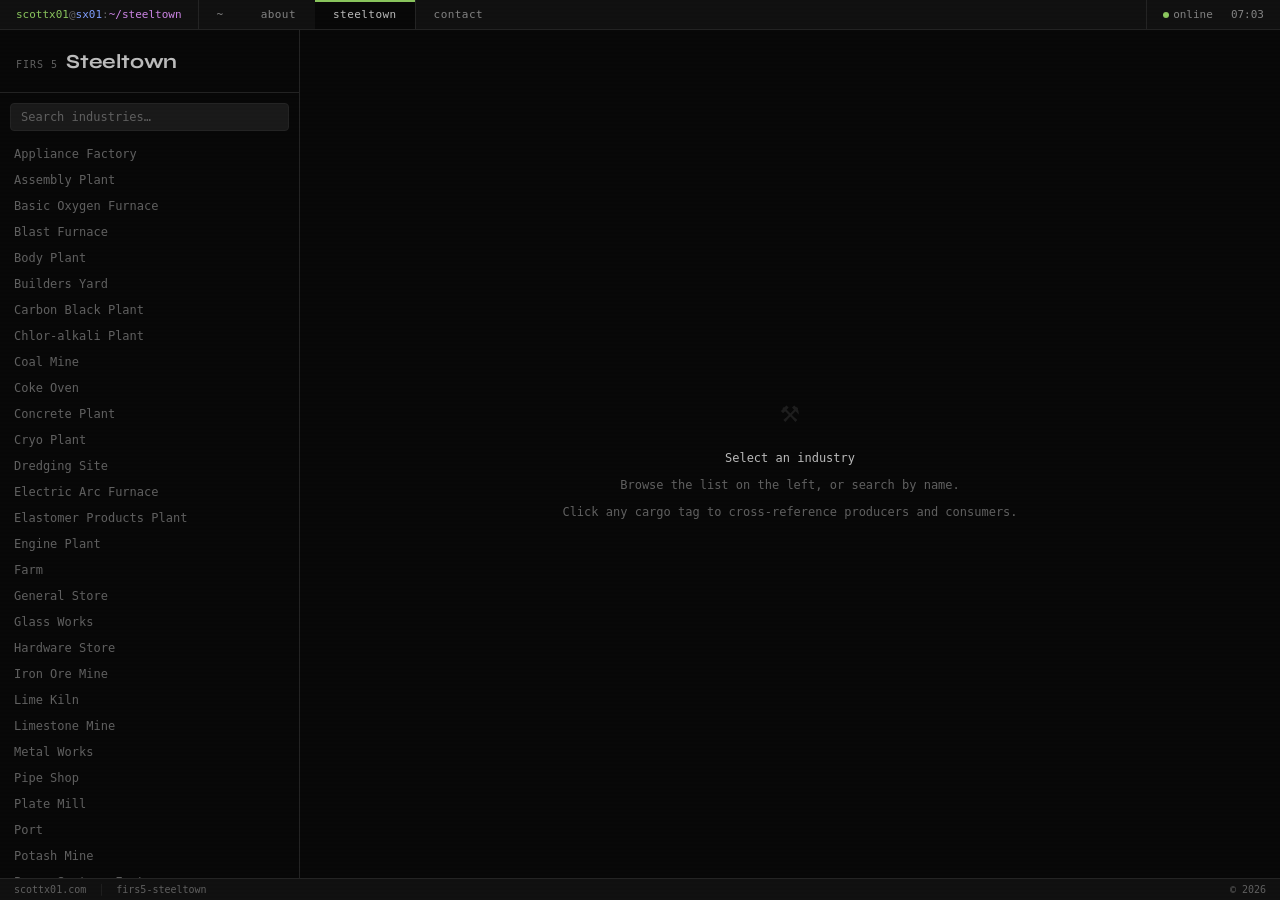
==== openttd/index.html @ ff559259 "added steeltown" ====
<!DOCTYPE html>
<html lang="en">
<head>
  <meta charset="UTF-8">
  <meta name="viewport" content="width=device-width, initial-scale=1.0">
  <title>FIRS 5 · Steeltown — scottx01</title>
  <link rel="icon" type="image/x-icon" href="/assets/favicon.ico">
  <link rel="icon" type="image/png" sizes="32x32" href="/assets/favicon-32x32.png">
  <link rel="apple-touch-icon" href="/assets/apple-touch-icon.png">
  <link rel="preconnect" href="https://fonts.googleapis.com">
  <link rel="preconnect" href="https://fonts.gstatic.com" crossorigin>
  <link rel="stylesheet" href="https://fonts.googleapis.com/css2?family=Syne:wght@400;600;700&display=swap">
  <link rel="stylesheet" href="../styles.css">
</head>
<body>

<div id="topbar">
  <div class="tb-session">
    <span class="tb-u">scottx01</span><span class="tb-s">@</span><span class="tb-h">sx01</span><span class="tb-s">:</span><span class="tb-p">~/steeltown</span>
  </div>
  <div class="tb-tabs">
    <a class="tb-tab" href="/">~</a>
    <a class="tb-tab" href="/?tab=about">about</a>
    <div class="tb-tab active">steeltown</div>
    <a class="tb-tab" href="/?tab=contact">contact</a>
  </div>
  <div class="tb-right">
    <span><span class="status-dot"></span>online</span>
    <span id="clock">00:00</span>
  </div>
</div>

<div id="openttd-app">

  <!-- ── Left panel ──────────────────────────────── -->
  <div id="ot-left">
    <div id="ot-header">
      <div class="ot-header-text">
        <span class="ot-label">FIRS 5</span>
        <span class="ot-title">Steeltown</span>
      </div>
      <button id="ot-mobile-toggle" aria-label="Toggle industry list">&#x25BE;</button>
    </div>

    <div id="ot-search-wrap">
      <input id="ot-search" type="search" placeholder="Search industries…" autocomplete="off" spellcheck="false">
    </div>

    <div id="ot-list" role="list">
      <!-- Populated by JS -->
    </div>
  </div>

  <!-- ── Right panel ─────────────────────────────── -->
  <div id="ot-right" aria-live="polite">

    <!-- Persistent back button (shown when history exists) -->
    <button id="ot-back-btn" hidden>&#x2190; Back</button>

    <!-- Default state -->
    <div id="ot-empty" class="ot-panel">
      <div class="ot-empty-icon">&#x2692;</div>
      <p><strong>Select an industry</strong></p>
      <p>Browse the list on the left, or search by name.</p>
      <p>Click any cargo tag to cross-reference producers and consumers.</p>
    </div>

    <!-- Industry detail view -->
    <div id="ot-industry-view" class="ot-panel" hidden>
      <div class="ot-ind-name" id="ot-iv-name"></div>
      <div class="ot-cargo-section">
        <div class="ot-section-label">Accepts</div>
        <div class="ot-tags" id="ot-iv-in-tags"></div>
      </div>
      <div class="ot-cargo-section">
        <div class="ot-section-label">Produces</div>
        <div class="ot-tags" id="ot-iv-out-tags"></div>
      </div>
    </div>

    <!-- Cargo cross-reference view -->
    <div id="ot-cargo-view" class="ot-panel" hidden>
      <div class="ot-cargo-heading" id="ot-cv-name"></div>
      <div class="ot-cargo-sub">Cargo cross-reference</div>
      <div class="ot-xref-section">
        <div class="ot-xref-label produced">Produced by</div>
        <div id="ot-cv-producers"></div>
      </div>
      <div class="ot-xref-section">
        <div class="ot-xref-label accepted">Accepted by</div>
        <div id="ot-cv-acceptors"></div>
      </div>
    </div>

  </div>
</div>

<div id="bottombar">
  <span>scottx01.com</span>
  <span class="bb-sep">│</span>
  <span>firs5-steeltown</span>
  <div class="bb-right">
    <span>&copy; 2026</span>
  </div>
</div>

<script>
// ─── Data ──────────────────────────────────────────────────────────────────
// Steeltown economy — FIRS 5
// cargoIn  = accepted inputs
// cargoOut = produced outputs

const INDUSTRIES = [
  {
    name: "Appliance Factory",
    cargoIn:  ["Electrical Parts", "Paints & Coatings", "Pumps & Valves", "Seals Hoses & Belts", "Steel Sheet & Strip"],
    cargoOut: ["Engineering Supplies", "Goods"]
  },
  {
    name: "Assembly Plant",
    cargoIn:  ["Engines & Driveline", "Glass", "Tyres", "Vehicle Bodies", "Vehicle Parts"],
    cargoOut: ["Engineering Supplies", "Vehicles"]
  },
  {
    name: "Basic Oxygen Furnace",
    cargoIn:  ["Ferroalloys", "Oxygen", "Pig Iron", "Quicklime"],
    cargoOut: ["Billets & Blooms", "Slag", "Steel Ingots", "Steel Slab"]
  },
  {
    name: "Blast Furnace",
    cargoIn:  ["Coke", "Iron Ore", "Limestone"],
    cargoOut: ["Cast Iron", "Pig Iron", "Slag"]
  },
  {
    name: "Body Plant",
    cargoIn:  ["Paints & Coatings", "Steel Sheet & Strip", "Welding Consumables"],
    cargoOut: ["Vehicle Bodies"]
  },
  {
    name: "Builders Yard",
    cargoIn:  ["Concrete Products", "Glass", "Hardware", "Plant & Machinery", "Storage Tanks & Pipework", "Structural Steel"],
    cargoOut: []
  },
  {
    name: "Carbon Black Plant",
    cargoIn:  ["Coal Tar"],
    cargoOut: ["Carbon Black"]
  },
  {
    name: "Chlor-alkali Plant",
    cargoIn:  ["Salt"],
    cargoOut: ["Acid", "Chlorine", "Sodium Hydroxide"]
  },
  {
    name: "Coal Mine",
    cargoIn:  ["Engineering Supplies"],
    cargoOut: ["Coal"]
  },
  {
    name: "Coke Oven",
    cargoIn:  ["Coal"],
    cargoOut: ["Coke", "Coal Tar", "Sulphur"]
  },
  {
    name: "Concrete Plant",
    cargoIn:  ["Aggregates", "Cement", "Rebar"],
    cargoOut: ["Concrete Products"]
  },
  {
    name: "Cryo Plant",
    cargoIn:  [],
    cargoOut: ["Nitrogen", "Oxygen", "Welding Consumables"]
  },
  {
    name: "Dredging Site",
    cargoIn:  ["Engineering Supplies"],
    cargoOut: ["Aggregates"]
  },
  {
    name: "Electric Arc Furnace",
    cargoIn:  ["Ferroalloys", "Oxygen", "Quicklime", "Scrap Metal"],
    cargoOut: ["Billets & Blooms", "Slag", "Steel Ingots", "Steel Slab"]
  },
  {
    name: "Elastomer Products Plant",
    cargoIn:  ["Carbon Black", "Rubber", "Sulphur"],
    cargoOut: ["Seals Hoses & Belts"]
  },
  {
    name: "Engine Plant",
    cargoIn:  ["Aluminium", "Cast Iron", "Sand", "Seals Hoses & Belts"],
    cargoOut: ["Engines & Driveline"]
  },
  {
    name: "Farm",
    cargoIn:  ["Farm Supplies"],
    cargoOut: ["Food"]
  },
  {
    name: "General Store",
    cargoIn:  ["Food", "Goods", "Hardware"],
    cargoOut: []
  },
  {
    name: "Glass Works",
    cargoIn:  ["Chemicals", "Limestone", "Nitrogen", "Sand", "Soda Ash"],
    cargoOut: ["Glass"]
  },
  {
    name: "Hardware Store",
    cargoIn:  ["Goods", "Hardware"],
    cargoOut: []
  },
  {
    name: "Iron Ore Mine",
    cargoIn:  ["Engineering Supplies"],
    cargoOut: ["Iron Ore"]
  },
  {
    name: "Lime Kiln",
    cargoIn:  ["Limestone"],
    cargoOut: ["Farm Supplies", "Quicklime"]
  },
  {
    name: "Limestone Mine",
    cargoIn:  ["Engineering Supplies"],
    cargoOut: ["Limestone"]
  },
  {
    name: "Metal Works",
    cargoIn:  ["Cast Iron", "Chemicals", "Forgings & Castings", "Merchant Bar", "Steel Sheet & Strip", "Steel Wire Rod"],
    cargoOut: ["Engineering Supplies", "Goods", "Hardware"]
  },
  {
    name: "Pipe Shop",
    cargoIn:  ["Paints & Coatings", "Pumps & Valves", "Steel Pipe", "Welding Consumables"],
    cargoOut: ["Engineering Supplies", "Storage Tanks & Pipework"]
  },
  {
    name: "Plate Mill",
    cargoIn:  ["Steel Slab", "Welding Consumables"],
    cargoOut: ["Steel Plate", "Structural Steel"]
  },
  {
    name: "Port",
    cargoIn:  ["Cement", "Food", "Goods", "Hardware", "Sodium Hydroxide", "Storage Tanks & Pipework", "Vehicles"],
    cargoOut: ["Aluminium", "Chemicals", "Cleaning Agents", "Electrical Parts", "Engineering Supplies", "Ferroalloys", "Paints & Coatings", "Rubber", "Zinc"]
  },
  {
    name: "Potash Mine",
    cargoIn:  ["Engineering Supplies"],
    cargoOut: ["Farm Supplies", "Potash", "Salt"]
  },
  {
    name: "Power Systems Factory",
    cargoIn:  ["Electrical Parts", "Engines & Driveline", "Forgings & Castings", "Paints & Coatings", "Pumps & Valves", "Steel Sheet & Strip", "Structural Steel"],
    cargoOut: ["Engineering Supplies", "Plant & Machinery"]
  },
  {
    name: "Precision Parts Plant",
    cargoIn:  ["Forgings & Castings", "Merchant Bar", "Seals Hoses & Belts", "Steel Tube", "Steel Wire Rod", "Welding Consumables"],
    cargoOut: ["Pumps & Valves", "Vehicle Parts"]
  },
  {
    name: "Quarry",
    cargoIn:  ["Engineering Supplies"],
    cargoOut: ["Aggregates", "Limestone", "Sand"]
  },
  {
    name: "Scrap Yard",
    cargoIn:  [],
    cargoOut: ["Scrap Metal"]
  },
  {
    name: "Section & Bar Mill",
    cargoIn:  ["Billets & Blooms", "Engineering Supplies"],
    cargoOut: ["Merchant Bar", "Rebar", "Structural Steel"]
  },
  {
    name: "Slag Grinding Plant",
    cargoIn:  ["Slag"],
    cargoOut: ["Cement", "Farm Supplies"]
  },
  {
    name: "Soda Ash Mine",
    cargoIn:  ["Engineering Supplies"],
    cargoOut: ["Salt", "Soda Ash"]
  },
  {
    name: "Steel Forge & Foundry",
    cargoIn:  ["Cleaning Agents", "Sand", "Steel Ingots", "Welding Consumables"],
    cargoOut: ["Forgings & Castings"]
  },
  {
    name: "Strip Mill",
    cargoIn:  ["Steel Slab", "Zinc"],
    cargoOut: ["Steel Sheet & Strip"]
  },
  {
    name: "Tracked Vehicle Factory",
    cargoIn:  ["Engines & Driveline", "Paints & Coatings", "Steel Plate", "Vehicle Parts", "Welding Consumables"],
    cargoOut: ["Engineering Supplies", "Plant & Machinery", "Vehicles"]
  },
  {
    name: "Tube & Pipe Mill",
    cargoIn:  ["Acid", "Billets & Blooms", "Cleaning Agents"],
    cargoOut: ["Steel Pipe", "Steel Tube"]
  },
  {
    name: "Tyre Plant",
    cargoIn:  ["Carbon Black", "Rubber", "Sulphur", "Tyre Cord"],
    cargoOut: ["Tyres"]
  },
  {
    name: "Vehicle Distributor",
    cargoIn:  ["Vehicles"],
    cargoOut: []
  },
  {
    name: "Wharf",
    cargoIn:  ["Cement", "Chlorine", "Food", "Plant & Machinery", "Potash", "Steel Ingots", "Steel Plate"],
    cargoOut: ["Aluminium", "Ferroalloys", "Rubber", "Sand", "Zinc"]
  },
  {
    name: "Wire Rod Mill",
    cargoIn:  ["Billets & Blooms", "Cleaning Agents", "Welding Consumables"],
    cargoOut: ["Rebar", "Steel Wire Rod", "Tyre Cord", "Welding Consumables"]
  }
];

// ─── Cargo index ────────────────────────────────────────────────────────────
// Maps cargo name → { producers: [industryName…], acceptors: [industryName…] }

const cargoIndex = {};

function ensureCargo(cargo) {
  if (!cargoIndex[cargo]) cargoIndex[cargo] = { producers: [], acceptors: [] };
}

INDUSTRIES.forEach(ind => {
  ind.cargoOut.forEach(c => { ensureCargo(c); cargoIndex[c].producers.push(ind.name); });
  ind.cargoIn.forEach(c  => { ensureCargo(c); cargoIndex[c].acceptors.push(ind.name); });
});

// ─── State ──────────────────────────────────────────────────────────────────

let selectedIndustry = null;
let currentView      = null; // { type: 'industry'|'cargo', name: string }
const navHistory     = [];   // max 10 entries

// ─── DOM refs ───────────────────────────────────────────────────────────────

const otList       = document.getElementById('ot-list');
const otSearch     = document.getElementById('ot-search');
const otRight      = document.getElementById('ot-right');
const otEmpty      = document.getElementById('ot-empty');
const otIndView    = document.getElementById('ot-industry-view');
const otCargoView  = document.getElementById('ot-cargo-view');
const otIvName     = document.getElementById('ot-iv-name');
const otIvInTags   = document.getElementById('ot-iv-in-tags');
const otIvOutTags  = document.getElementById('ot-iv-out-tags');
const otCvName     = document.getElementById('ot-cv-name');
const otCvProd     = document.getElementById('ot-cv-producers');
const otCvAcc      = document.getElementById('ot-cv-acceptors');
const otBackBtn    = document.getElementById('ot-back-btn');
const otLeft       = document.getElementById('ot-left');
const otMobToggle  = document.getElementById('ot-mobile-toggle');

// ─── History helpers ──────────────────────────────────────────────────────────

function pushHistory() {
  if (!currentView) return;
  navHistory.push({ ...currentView });
  if (navHistory.length > 10) navHistory.shift();
}

function updateBackBtn() {
  otBackBtn.hidden = navHistory.length === 0;
}

// ─── Industry list ───────────────────────────────────────────────────────────

function buildList() {
  otList.innerHTML = '';
  INDUSTRIES.forEach(ind => {
    const btn = document.createElement('button');
    btn.className    = 'ot-ind-btn';
    btn.textContent  = ind.name;
    btn.dataset.name = ind.name;
    btn.setAttribute('role', 'listitem');
    btn.addEventListener('click', () => selectIndustry(ind.name));
    otList.appendChild(btn);
  });
}

// ─── Search ──────────────────────────────────────────────────────────────────

otSearch.addEventListener('input', () => {
  const q = otSearch.value.trim().toLowerCase();
  otList.querySelectorAll('.ot-ind-btn').forEach(btn => {
    btn.classList.toggle('hidden', !!q && !btn.dataset.name.toLowerCase().includes(q));
  });
});

// ─── Panel switching ──────────────────────────────────────────────────────────

function showPanel(which) {
  otEmpty.hidden     = (which !== 'empty');
  otIndView.hidden   = (which !== 'industry');
  otCargoView.hidden = (which !== 'cargo');

  otRight.scrollTop = 0;

  const el = which === 'empty' ? otEmpty : which === 'industry' ? otIndView : otCargoView;
  el.classList.remove('ot-panel');
  void el.offsetWidth;
  el.classList.add('ot-panel');
}

// ─── Select industry (public — pushes history) ────────────────────────────────

function selectIndustry(name) {
  pushHistory();
  _renderIndustry(name);
}

function _renderIndustry(name) {
  selectedIndustry = name;
  currentView      = { type: 'industry', name };

  otList.querySelectorAll('.ot-ind-btn').forEach(btn => {
    btn.classList.toggle('active', btn.dataset.name === name);
  });

  const ind = INDUSTRIES.find(i => i.name === name);
  if (!ind) return;

  otIvName.textContent = ind.name;

  otIvInTags.innerHTML = '';
  if (ind.cargoIn.length === 0) {
    otIvInTags.innerHTML = '<span class="ot-no-cargo">None</span>';
  } else {
    ind.cargoIn.forEach(c => otIvInTags.appendChild(makeTag(c, 'in')));
  }

  otIvOutTags.innerHTML = '';
  if (ind.cargoOut.length === 0) {
    otIvOutTags.innerHTML = '<span class="ot-no-cargo">None</span>';
  } else {
    ind.cargoOut.forEach(c => otIvOutTags.appendChild(makeTag(c, 'out')));
  }

  showPanel('industry');
  updateBackBtn();

  if (window.innerWidth <= 700) {
    otLeft.classList.remove('expanded');
    otMobToggle.textContent = '▾';
  }
}

// ─── Cargo tag ───────────────────────────────────────────────────────────────

function makeTag(cargoName, dir) {
  const btn = document.createElement('button');
  btn.className = `otd-tag otd-tag-${dir}`;
  btn.textContent = cargoName;
  btn.title = `Cross-reference: ${cargoName}`;
  btn.addEventListener('click', () => showCargoRef(cargoName));
  return btn;
}

// ─── Cargo cross-reference (public — pushes history) ──────────────────────────

function showCargoRef(cargoName) {
  pushHistory();
  _renderCargoRef(cargoName);
}

function _renderCargoRef(cargoName) {
  currentView = { type: 'cargo', name: cargoName };

  otCvName.textContent = cargoName;

  const entry = cargoIndex[cargoName] || { producers: [], acceptors: [] };

  otCvProd.innerHTML = '';
  if (entry.producers.length === 0) {
    otCvProd.innerHTML = '<span class="ot-xref-none">No industries produce this cargo in Steeltown.</span>';
  } else {
    entry.producers.forEach(n => otCvProd.appendChild(makeXrefBtn(n, 'produced-btn')));
  }

  otCvAcc.innerHTML = '';
  if (entry.acceptors.length === 0) {
    otCvAcc.innerHTML = '<span class="ot-xref-none">No industries accept this cargo in Steeltown.</span>';
  } else {
    entry.acceptors.forEach(n => otCvAcc.appendChild(makeXrefBtn(n, 'accepted-btn')));
  }

  otList.querySelectorAll('.ot-ind-btn').forEach(btn => btn.classList.remove('active'));
  showPanel('cargo');
  updateBackBtn();
}

function makeXrefBtn(indName, cls) {
  const btn = document.createElement('button');
  btn.className = `ot-xref-btn ${cls}`;
  btn.textContent = indName;
  btn.addEventListener('click', () => selectIndustry(indName));
  return btn;
}

// ─── Back ─────────────────────────────────────────────────────────────────────

otBackBtn.addEventListener('click', () => {
  const prev = navHistory.pop();
  if (!prev) {
    currentView = null;
    selectedIndustry = null;
    otList.querySelectorAll('.ot-ind-btn').forEach(btn => btn.classList.remove('active'));
    showPanel('empty');
    updateBackBtn();
    return;
  }
  if (prev.type === 'industry') _renderIndustry(prev.name);
  else _renderCargoRef(prev.name);
  updateBackBtn();
});

// ─── Mobile toggle ────────────────────────────────────────────────────────────

otMobToggle.addEventListener('click', e => {
  e.stopPropagation();
  const expanded = otLeft.classList.toggle('expanded');
  otMobToggle.textContent = expanded ? '▴' : '▾';
});

document.getElementById('ot-header').addEventListener('click', () => {
  if (window.innerWidth <= 700) {
    const expanded = otLeft.classList.toggle('expanded');
    otMobToggle.textContent = expanded ? '▴' : '▾';
  }
});

// ─── Clock ────────────────────────────────────────────────────────────────────

function updateClock() {
  var now = new Date();
  document.getElementById('clock').textContent =
    String(now.getHours()).padStart(2,'0') + ':' + String(now.getMinutes()).padStart(2,'0');
}
updateClock();
setInterval(updateClock, 1000);

// ─── Init ─────────────────────────────────────────────────────────────────────

buildList();
showPanel('empty');
</script>
</body>
</html>
---- styles.css ----
*, *::before, *::after {
  box-sizing: border-box;
  margin: 0;
  padding: 0;
}

[hidden] { display: none !important; }


:root {
  --bg:       #080808;
  --bg2:      #111111;
  --bg3:      #1a1a1a;
  --border:   #242424;
  --border-hi:#383838;

  --fg:       #bdbdbd;
  --fg-dim:   #616161;
  --fg-muted: #848484;

  --blue:     #80a0ff;
  --cyan:     #79dac8;
  --green:    #8cc85f;
  --yellow:   #e3c78a;
  --magenta:  #cf87e8;
  --red:      #ff5454;

  --radius:    4px;
  --radius-lg: 8px;
  --font: 'JetBrains Mono', 'Cascadia Code', 'Fira Mono', monospace;
}


html, body {
  width: 100%;
  height: 100%;
  overflow: hidden;
  background: var(--bg);
  color: var(--fg);
  font-family: var(--font);
  font-size: 13px;
  line-height: 1.6;
}


body::before {
  content: '';
  position: fixed;
  inset: 0;
  background: repeating-linear-gradient(
    0deg,
    transparent, transparent 2px,
    rgba(0, 0, 0, 0.025) 2px, rgba(0, 0, 0, 0.025) 4px
  );
  pointer-events: none;
  z-index: 9999;
}


::-webkit-scrollbar { width: 5px; height: 5px; }
::-webkit-scrollbar-track { background: var(--bg); }
::-webkit-scrollbar-thumb { background: var(--border); border-radius: 3px; }
::-webkit-scrollbar-thumb:hover { background: var(--border-hi); }
* { scrollbar-color: var(--border) var(--bg); scrollbar-width: thin; }


@keyframes pulse {
  0%, 100% { opacity: 1; }
  50%       { opacity: 0.35; }
}
@keyframes blink {
  0%, 49%  { opacity: 1; }
  50%, 100% { opacity: 0; }
}


#topbar {
  position: fixed;
  top: 0; left: 0; right: 0;
  height: 30px;
  background: var(--bg2);
  border-bottom: 1px solid var(--border);
  display: flex;
  align-items: stretch;
  z-index: 100;
  user-select: none;
}

.tb-session {
  display: flex;
  align-items: center;
  padding: 0 16px;
  font-size: 11px;
  border-right: 1px solid var(--border);
  white-space: nowrap;
}

.tb-u { color: var(--green); }
.tb-s { color: var(--fg-dim); }
.tb-h { color: var(--blue); }
.tb-p { color: var(--magenta); }

.tb-tabs {
  display: flex;
  align-items: stretch;
  flex: 1;
}

.tb-tab {
  font-size: 11px;
  padding: 0 18px;
  display: flex;
  align-items: center;
  cursor: pointer;
  text-decoration: none;
  color: var(--fg-muted);
  border-right: 1px solid transparent;
  letter-spacing: 0.04em;
  transition: color 0.1s, background 0.1s;
  position: relative;
}
.tb-tab:hover {
  color: var(--fg);
  background: rgba(255, 255, 255, 0.03);
}

.tb-tab.active {
  color: var(--fg);
  background: var(--bg);
  border-right-color: var(--border);
  border-left-color: var(--border);
}
.tb-tab.active::after {
  content: '';
  position: absolute;
  top: 0; left: 0; right: 0;
  height: 2px;
  background: var(--green);
}
.tb-tab:first-child.active {
  border-left-color: transparent;
}

.tb-right {
  display: flex;
  align-items: center;
  padding: 0 16px;
  gap: 18px;
  font-size: 11px;
  color: var(--fg-muted);
  margin-left: auto;
  border-left: 1px solid var(--border);
}

.status-dot {
  display: inline-block;
  width: 6px; height: 6px;
  border-radius: 50%;
  background: var(--green);
  animation: pulse 2.5s ease-in-out infinite;
  vertical-align: middle;
  margin-right: 4px;
}


#main {
  position: fixed;
  top: 30px; left: 0; right: 0; bottom: 22px;
  overflow-y: auto;
  background: var(--bg);
  padding: 36px 52px 52px;
}


#bottombar {
  position: fixed;
  bottom: 0; left: 0; right: 0;
  height: 22px;
  background: var(--bg2);
  border-top: 1px solid var(--border);
  display: flex;
  align-items: center;
  padding: 0 14px;
  font-size: 10px;
  color: var(--fg-dim);
  z-index: 100;
  user-select: none;
}
.bb-sep { margin: 0 12px; color: var(--border); }
.bb-right { margin-left: auto; display: flex; align-items: center; gap: 8px; }


.view { display: none; }
.view.active { display: block; }


.prompt {
  display: flex;
  align-items: center;
  font-size: 12px;
  color: var(--fg-muted);
  margin-bottom: 10px;
}
.pr-u { color: var(--green); }
.pr-s { color: var(--fg-dim); }
.pr-h { color: var(--blue); }
.pr-p { color: var(--magenta); }
.pr-d { color: var(--fg-muted); white-space: pre; }
.pr-c { color: var(--fg); }

.output { margin-bottom: 32px; }


.cursor {
  display: inline-block;
  width: 7px; height: 13px;
  background: var(--fg);
  vertical-align: middle;
  animation: blink 1s step-end infinite;
}


.home-sub {
  font-size: 11px;
  color: var(--fg-muted);
  letter-spacing: 0.04em;
  margin-bottom: 10px;
}

.home-tags {
  font-size: 12px;
  color: var(--fg-dim);
  letter-spacing: 0.02em;
}

.links-list {
  display: flex;
  gap: 6px;
  flex-wrap: wrap;
}
.term-link {
  display: inline-flex;
  align-items: center;
  gap: 5px;
  padding: 5px 14px;
  border: 1px solid var(--border);
  border-radius: var(--radius);
  color: var(--fg-muted);
  text-decoration: none;
  font-size: 11px;
  letter-spacing: 0.06em;
  transition: border-color 0.12s, color 0.12s, background 0.12s;
}
.term-link:hover {
  border-color: var(--blue);
  color: var(--blue);
  background: rgba(128, 160, 255, 0.05);
}


.kv-table {
  width: 100%;
  border-collapse: collapse;
  max-width: 680px;
}
.kv-table tr { border-bottom: 1px solid var(--border); }
.kv-table tr:last-child { border-bottom: none; }

.kv-key {
  font-size: 10px;
  text-transform: uppercase;
  letter-spacing: 0.14em;
  color: var(--fg-dim);
  padding: 12px 28px 12px 0;
  vertical-align: top;
  white-space: nowrap;
  width: 110px;
}
.kv-val {
  font-size: 12px;
  color: var(--fg);
  padding: 12px 0;
  line-height: 1.75;
}

.tag {
  display: inline-block;
  font-size: 10px;
  padding: 1px 8px;
  border: 1px solid var(--border);
  border-radius: 2px;
  color: var(--fg-muted);
  margin: 2px 3px 2px 0;
}
.tag.b { border-color: rgba(128, 160, 255, 0.3); color: var(--blue); }
.tag.g { border-color: rgba(140, 200, 95,  0.3); color: var(--green); }
.tag.p { border-color: rgba(207, 135, 232, 0.3); color: var(--magenta); }
.tag.a { border-color: rgba(227, 199, 138, 0.3); color: var(--yellow); }
.tag.r { border-color: rgba(255, 84,  84,  0.3); color: var(--red); }
.tag.c { border-color: rgba(121, 218, 200, 0.3); color: var(--cyan); }


.proj-table {
  width: 100%;
  border-collapse: collapse;
  max-width: 820px;
}
.proj-table thead tr { border-bottom: 1px solid var(--border); }
.proj-table th {
  font-size: 9px;
  text-transform: uppercase;
  letter-spacing: 0.14em;
  color: var(--fg-dim);
  padding: 0 24px 10px 0;
  text-align: left;
  font-weight: 400;
}
.proj-table tbody tr {
  border-bottom: 1px solid var(--border);
  transition: background 0.1s;
}
.proj-table tbody tr:last-child { border-bottom: none; }
.proj-table tbody tr:hover { background: rgba(255, 255, 255, 0.02); }
.proj-table td { padding: 16px 24px 16px 0; vertical-align: top; }

.proj-id   { font-size: 10px; color: var(--fg-dim); white-space: nowrap; }
.proj-name { font-size: 13px; color: var(--fg); font-weight: 600; margin-bottom: 4px; }
.proj-desc { font-size: 11px; color: var(--fg-muted); line-height: 1.65; max-width: 460px; }

.proj-stack { display: flex; gap: 5px; flex-wrap: wrap; }
.proj-stack span {
  font-size: 10px;
  padding: 1px 7px;
  border: 1px solid var(--border);
  border-radius: 2px;
  color: var(--fg-dim);
}

.proj-link {
  color: var(--blue);
  text-decoration: none;
  font-size: 11px;
  white-space: nowrap;
  transition: color 0.1s;
}
.proj-link:hover { color: var(--fg); }
.proj-link::after { content: ' ↗'; }

.proj-null { color: var(--fg-dim); font-size: 11px; }


.contact-json {
  font-size: 12px;
  line-height: 2.1;
  color: var(--fg-muted);
  max-width: 560px;
}
.j-brace { color: var(--fg-dim); }
.j-key   { color: var(--blue); }
.j-sep   { color: var(--fg-dim); }
.j-comma { color: var(--fg-dim); }
.j-val   { color: var(--green); }
.j-val a {
  color: inherit;
  text-decoration: none;
  border-bottom: 1px solid rgba(140, 200, 95, 0.25);
  transition: color 0.1s, border-color 0.1s;
}
.j-val a:hover { color: var(--fg); border-bottom-color: var(--fg); }


.app-page {
  min-height: 100vh;
  display: flex;
  justify-content: center;
  padding: calc(2.5rem + 30px) 1rem 4rem;
  background: var(--bg);
  overflow-y: auto;
}
.app { width: 100%; max-width: 660px; }

.app-header {
  margin-bottom: 2rem;
  display: flex;
  align-items: flex-start;
  justify-content: space-between;
  gap: 1rem;
}
.app-header h1 {
  font-size: 15px;
  font-weight: 600;
  color: var(--blue);
  letter-spacing: 0.04em;
  text-transform: uppercase;
}
.app-header h1 span { color: var(--fg-dim); font-weight: 400; }
.app-header p {
  font-size: 11px;
  color: var(--fg-muted);
  margin-top: 5px;
  line-height: 1.6;
}

.section-title {
  font-size: 10px;
  text-transform: uppercase;
  letter-spacing: 0.12em;
  color: var(--blue);
  margin-bottom: 1.25rem;
  padding-bottom: 6px;
  border-bottom: 1px solid var(--border);
}

.field { margin-bottom: 1.4rem; }

.field-label {
  font-size: 10px;
  text-transform: uppercase;
  letter-spacing: 0.1em;
  color: var(--fg-dim);
  margin-bottom: 7px;
  display: flex;
  align-items: center;
  gap: 8px;
}
.field-label .opt {
  font-size: 9px;
  border: 1px solid var(--border);
  border-radius: 3px;
  padding: 1px 5px;
  color: var(--fg-dim);
}

input[type="text"] {
  width: 100%;
  padding: 9px 12px;
  background: var(--bg3);
  border: 1px solid var(--border);
  border-radius: var(--radius);
  color: var(--fg);
  font-family: var(--font);
  font-size: 13px;
  outline: none;
  transition: border-color 0.12s;
}
input[type="text"]:focus { border-color: var(--blue); }
input[type="text"]::placeholder { color: var(--fg-dim); }

.divider {
  border: none;
  border-top: 1px solid var(--border);
  margin: 2rem 0;
}

.btn {
  padding: 5px 14px;
  background: none;
  border: 1px solid var(--border);
  border-radius: var(--radius);
  color: var(--fg-dim);
  font-family: var(--font);
  font-size: 11px;
  cursor: pointer;
  text-transform: uppercase;
  letter-spacing: 0.06em;
  transition: border-color 0.12s, color 0.12s;
}
.btn:hover { border-color: var(--border-hi); color: var(--fg); }
.btn.danger:hover { border-color: var(--red); color: var(--red); }
.btn.copy:hover   { border-color: var(--blue); color: var(--blue); }
.btn.copied       { border-color: var(--green) !important; color: var(--green) !important; }

.tab-bar {
  display: flex;
  gap: 2px;
  margin-bottom: 2rem;
  border-bottom: 1px solid var(--border);
}
.tab-btn {
  padding: 7px 18px;
  background: none;
  border: none;
  border-bottom: 2px solid transparent;
  font-family: var(--font);
  font-size: 11px;
  text-transform: uppercase;
  letter-spacing: 0.1em;
  color: var(--fg-dim);
  cursor: pointer;
  margin-bottom: -1px;
  transition: color 0.12s, border-color 0.12s;
}
.tab-btn:hover { color: var(--fg); }
.tab-btn.active { color: var(--blue); border-bottom-color: var(--blue); }

.tab-panel { display: none; }
.tab-panel.active { display: block; }

.cat-row { display: flex; gap: 6px; flex-wrap: wrap; margin-bottom: 10px; }
.cat-chip {
  padding: 4px 11px;
  border-radius: var(--radius);
  border: 1px solid var(--border);
  background: var(--bg3);
  font-family: var(--font);
  font-size: 10px;
  text-transform: uppercase;
  letter-spacing: 0.07em;
  cursor: pointer;
  color: var(--fg-muted);
  transition: all 0.1s;
}
.cat-chip:hover { border-color: var(--border-hi); color: var(--fg); }
.cat-chip.on-perfect    { border-color: var(--green);   color: var(--green);   background: rgba(140, 200, 95,  0.06); }
.cat-chip.on-playable   { border-color: var(--blue);    color: var(--blue);    background: rgba(128, 160, 255, 0.06); }
.cat-chip.on-poor       { border-color: var(--yellow);  color: var(--yellow);  background: rgba(227, 199, 138, 0.06); }
.cat-chip.on-unplayable { border-color: var(--red);     color: var(--red);     background: rgba(255, 84,  84,  0.06); }

.preset-row { display: flex; gap: 6px; flex-wrap: wrap; margin-bottom: 8px; min-height: 26px; }
.preset-chip {
  padding: 4px 10px;
  border-radius: var(--radius);
  border: 1px dashed var(--border);
  background: transparent;
  color: var(--fg-muted);
  font-family: var(--font);
  font-size: 11px;
  cursor: pointer;
  transition: all 0.1s;
}
.preset-chip:hover { border-color: var(--border-hi); color: var(--fg); border-style: solid; }
.preset-chip.on { border-style: solid; background: rgba(255,255,255,0.03); }
.preset-chip.on-perfect    { border-color: var(--green);  color: var(--green); }
.preset-chip.on-playable   { border-color: var(--blue);   color: var(--blue); }
.preset-chip.on-poor       { border-color: var(--yellow); color: var(--yellow); }
.preset-chip.on-unplayable { border-color: var(--red);    color: var(--red); }
.preset-hint { font-size: 10px; color: var(--fg-dim); margin-bottom: 7px; }

.output-wrap {
  background: var(--bg3);
  border: 1px solid var(--border);
  border-radius: var(--radius-lg);
  overflow: hidden;
}
.output-header {
  padding: 7px 14px;
  border-bottom: 1px solid var(--border);
  display: flex;
  align-items: center;
  justify-content: space-between;
}
.output-label { font-size: 10px; text-transform: uppercase; letter-spacing: 0.1em; color: var(--fg-dim); }

.char-pill {
  font-size: 10px;
  padding: 2px 8px;
  border-radius: 20px;
  border: 1px solid var(--border);
  color: var(--fg-muted);
  transition: all 0.15s;
}
.char-pill.warn { border-color: var(--yellow); color: var(--yellow); }
.char-pill.over { border-color: var(--red);    color: var(--red); }

.output-body {
  padding: 0.9rem 1.1rem;
  font-size: 13px;
  white-space: pre-wrap;
  word-break: break-word;
  line-height: 1.75;
  min-height: 48px;
  color: var(--fg);
}
.output-body.empty { color: var(--fg-dim); font-style: italic; }

.output-body .md-bold   { color: var(--fg); font-weight: 700; }
.output-body .md-hash   { color: var(--blue); }
.output-body .md-italic { color: var(--fg-muted); font-style: italic; }
.output-body .md-sep    { color: var(--magenta); }

.char-bar-wrap { height: 2px; background: var(--border); }
.char-bar {
  height: 100%;
  width: 0%;
  background: var(--blue);
  transition: width 0.1s, background 0.1s;
}
.char-bar.warn { background: var(--yellow); }
.char-bar.over { background: var(--red); }

.notes-body {
  padding: 0.9rem 1.1rem;
  font-size: 13px;
  white-space: pre-wrap;
  word-break: break-word;
  line-height: 1.85;
  min-height: 80px;
  color: var(--fg);
}
.notes-body.empty   { color: var(--fg-dim); font-style: italic; }
.notes-body .md-bold   { color: var(--fg); font-weight: 700; }
.notes-body .md-hash   { color: var(--blue); }
.notes-body .md-italic { color: var(--fg-muted); font-style: italic; }
.notes-body .md-sep    { color: var(--magenta); }

.output-footer {
  display: flex;
  align-items: center;
  justify-content: flex-end;
  margin-top: 8px;
}

.tool-card {
  background: var(--bg3);
  border: 1px solid var(--border);
  border-radius: var(--radius-lg);
  padding: 1.25rem 1.4rem;
  margin-bottom: 1.4rem;
}
.tool-card-title {
  font-size: 11px;
  text-transform: uppercase;
  letter-spacing: 0.1em;
  color: var(--blue);
  margin-bottom: 0.6rem;
}
.tool-card p {
  font-size: 12px;
  color: var(--fg-muted);
  margin-bottom: 0.9rem;
  line-height: 1.6;
}
.tool-link {
  display: inline-block;
  color: var(--blue);
  font-size: 12px;
  text-decoration: none;
  border-bottom: 1px solid transparent;
  transition: border-color 0.12s;
}
.tool-link:hover { border-bottom-color: var(--blue); }

.code-block-wrap {
  margin-top: 1rem;
  background: var(--bg);
  border: 1px solid var(--border);
  border-radius: var(--radius);
  overflow: hidden;
}
.code-block-header {
  padding: 5px 12px;
  border-bottom: 1px solid var(--border);
  display: flex;
  align-items: center;
  justify-content: space-between;
}
.code-block-label {
  font-size: 9px;
  text-transform: uppercase;
  letter-spacing: 0.1em;
  color: var(--fg-dim);
}
.code-block-body {
  padding: 0.75rem 1rem;
  font-size: 12px;
  color: var(--green);
  white-space: pre;
  overflow-x: auto;
  line-height: 1.5;
}


@media (max-width: 700px) {
  html, body {
    height: auto;
    overflow-y: auto;
  }

  .tb-session { display: none; }
  .tb-right   { display: none; }
  .tb-tab { padding: 0 14px; font-size: 10px; }

  #main {
    position: static;
    margin-top: 30px;
    padding: 20px 16px 32px;
    overflow-y: visible;
  }
  #bottombar { position: static; }

  .kv-table,
  .kv-table tbody { display: block; }
  .kv-table tr {
    display: block;
    padding: 10px 0;
    border-bottom: 1px solid var(--border);
  }
  .kv-table tr:last-child { border-bottom: none; }
  .kv-key { display: block; width: auto; padding: 0 0 4px 0; white-space: normal; }
  .kv-val { display: block; padding: 0; }

  .proj-table,
  .proj-table tbody { display: block; }
  .proj-table thead { display: none; }
  .proj-table tbody tr { display: block; padding: 14px 0; }
  .proj-table td { display: block; padding: 2px 0; }
  .proj-desc { max-width: 100%; }
  .proj-stack { margin-top: 6px; }
  .proj-link  { display: inline-block; margin-top: 6px; }

  .app-page { padding: 1.5rem 1rem 3rem; }
  .contact-json { font-size: 11px; }
}


/* ── OpenTTD / FIRS 5 Steeltown Tool ──────────────────────────────────────── */

#openttd-app {
  position: fixed;
  top: 30px; left: 0; right: 0; bottom: 22px;
  display: flex;
  overflow: hidden;
}

/* Left panel */
#ot-mobile-toggle { display: none; }

#ot-left {
  width: 300px;
  flex-shrink: 0;
  display: flex;
  flex-direction: column;
  border-right: 1px solid var(--border);
  overflow: hidden;
}

#ot-header {
  padding: 16px 16px 14px;
  border-bottom: 1px solid var(--border);
  flex-shrink: 0;
}

#ot-header .ot-label {
  font-size: 10px;
  color: var(--fg-dim);
  letter-spacing: 0.1em;
  text-transform: uppercase;
  margin-bottom: 2px;
}

#ot-header .ot-title {
  font-family: 'Syne', var(--font);
  font-size: 20px;
  font-weight: 700;
  color: var(--fg);
  letter-spacing: -0.01em;
}

#ot-search-wrap {
  padding: 10px 10px 6px;
  flex-shrink: 0;
}

#ot-search {
  width: 100%;
  background: var(--bg3);
  border: 1px solid var(--border);
  border-radius: var(--radius);
  color: var(--fg);
  font-family: var(--font);
  font-size: 12px;
  padding: 6px 10px;
  outline: none;
  transition: border-color 0.15s;
}
#ot-search::placeholder { color: var(--fg-dim); }
#ot-search:focus { border-color: var(--blue); }

#ot-list {
  flex: 1;
  overflow-y: auto;
  padding: 4px 0 10px;
}

.ot-ind-btn {
  display: block;
  width: 100%;
  background: none;
  border: none;
  border-left: 3px solid transparent;
  color: var(--fg-dim);
  font-family: var(--font);
  font-size: 12px;
  text-align: left;
  padding: 6px 12px 6px 11px;
  cursor: pointer;
  transition: background 0.1s, color 0.1s, border-color 0.1s;
  white-space: nowrap;
  overflow: hidden;
  text-overflow: ellipsis;
}
.ot-ind-btn:hover { background: var(--bg2); color: var(--fg); }
.ot-ind-btn.active {
  background: var(--bg2);
  border-left-color: var(--blue);
  color: var(--fg);
}
.ot-ind-btn.hidden { display: none; }

/* Right panel */
#ot-right {
  flex: 1;
  overflow-y: auto;
  padding: 28px 32px;
}

/* Panel fade animation */
.ot-panel {
  animation: otFadeIn 0.15s ease;
}
@keyframes otFadeIn {
  from { opacity: 0; transform: translateY(4px); }
  to   { opacity: 1; transform: translateY(0); }
}

/* Empty state */
#ot-empty {
  display: flex;
  flex-direction: column;
  align-items: center;
  justify-content: center;
  height: 100%;
  min-height: 280px;
  gap: 8px;
  text-align: center;
}
#ot-empty .ot-empty-icon { font-size: 32px; opacity: 0.12; margin-bottom: 4px; }
#ot-empty p { color: var(--fg-dim); font-size: 12px; }
#ot-empty p strong { color: var(--fg); font-weight: 500; }

/* Industry detail */
.ot-ind-name {
  font-family: 'Syne', var(--font);
  font-size: 22px;
  font-weight: 700;
  color: var(--fg);
  letter-spacing: -0.02em;
  margin-bottom: 24px;
}

.ot-cargo-section { margin-bottom: 24px; }

.ot-section-label {
  font-size: 10px;
  font-weight: 500;
  letter-spacing: 0.12em;
  text-transform: uppercase;
  color: var(--fg-dim);
  margin-bottom: 10px;
}

.ot-tags { display: flex; flex-wrap: wrap; gap: 7px; }

/* Cargo pill tags */
.otd-tag {
  display: inline-flex;
  align-items: center;
  border-radius: 20px;
  font-family: var(--font);
  font-size: 12px;
  padding: 3px 11px;
  border: 1px solid;
  cursor: pointer;
  transition: opacity 0.12s, transform 0.1s;
  white-space: nowrap;
}
.otd-tag:hover  { opacity: 0.75; transform: translateY(-1px); }
.otd-tag:active { transform: translateY(0); }

.otd-tag-in  { background: #ff545418; border-color: #ff545455; color: var(--red); }
.otd-tag-out { background: #8cc85f18; border-color: #8cc85f55; color: var(--green); }

.ot-no-cargo { font-size: 12px; color: var(--fg-dim); font-style: italic; }

/* Cargo cross-reference */
.ot-cargo-heading {
  font-family: 'Syne', var(--font);
  font-size: 22px;
  font-weight: 700;
  color: var(--yellow);
  letter-spacing: -0.02em;
  margin-bottom: 4px;
}
.ot-cargo-sub {
  font-size: 11px;
  color: var(--fg-dim);
  margin-bottom: 24px;
}

.ot-xref-section { margin-bottom: 20px; }

.ot-xref-label {
  font-size: 10px;
  font-weight: 500;
  letter-spacing: 0.12em;
  text-transform: uppercase;
  margin-bottom: 9px;
}
.ot-xref-label.produced { color: var(--green); }
.ot-xref-label.accepted { color: var(--red); }

.ot-xref-btn {
  display: inline-block;
  border: 1px solid;
  border-radius: var(--radius);
  background: none;
  font-family: var(--font);
  font-size: 12px;
  padding: 4px 11px;
  cursor: pointer;
  margin: 0 5px 7px 0;
  transition: background 0.12s;
}
.ot-xref-btn.produced-btn { color: var(--cyan);    border-color: #79dac840; background: #79dac810; }
.ot-xref-btn.produced-btn:hover { background: #79dac825; }
.ot-xref-btn.accepted-btn { color: var(--magenta); border-color: #cf87e840; background: #cf87e810; }
.ot-xref-btn.accepted-btn:hover { background: #cf87e825; }

.ot-xref-none { font-size: 12px; color: var(--fg-dim); font-style: italic; }

#ot-back-btn {
  display: inline-flex;
  align-items: center;
  gap: 5px;
  background: none;
  border: 1px solid var(--border);
  border-radius: var(--radius);
  color: var(--fg-dim);
  font-family: var(--font);
  font-size: 11px;
  padding: 4px 11px;
  cursor: pointer;
  margin-bottom: 20px;
  transition: color 0.12s, border-color 0.12s;
}
#ot-back-btn:hover { color: var(--fg); border-color: var(--border-hi); }
#ot-back-btn[hidden] + * { margin-top: 0; }

@media (max-width: 700px) {
  #openttd-app {
    position: static;
    flex-direction: column;
    height: auto;
    min-height: calc(100vh - 52px);
  }

  #ot-left {
    width: 100%;
    border-right: none;
    border-bottom: 1px solid var(--border);
    max-height: 44px;
    overflow: hidden;
    transition: max-height 0.25s ease;
  }
  #ot-left.expanded { max-height: 380px; }

  #ot-header {
    display: flex;
    align-items: center;
    justify-content: space-between;
    padding: 10px 12px;
    cursor: pointer;
    border-bottom: none;
  }
  #ot-header .ot-header-text { display: flex; align-items: baseline; gap: 8px; }
  #ot-header .ot-title { font-size: 15px; }
  #ot-left.expanded #ot-header { border-bottom: 1px solid var(--border); }

  #ot-mobile-toggle {
    display: flex;
    align-items: center;
    justify-content: center;
    background: none;
    border: 1px solid var(--border);
    border-radius: var(--radius);
    color: var(--fg-dim);
    font-size: 11px;
    cursor: pointer;
    padding: 2px 7px;
    line-height: 1;
    transition: border-color 0.12s, color 0.12s;
    flex-shrink: 0;
  }
  #ot-mobile-toggle:hover { border-color: var(--border-hi); color: var(--fg); }

  #ot-list { max-height: 260px; overflow-y: auto; }
  #ot-right { padding: 18px 16px; overflow-y: visible; }
  .ot-ind-name, .ot-cargo-heading { font-size: 18px; }
}
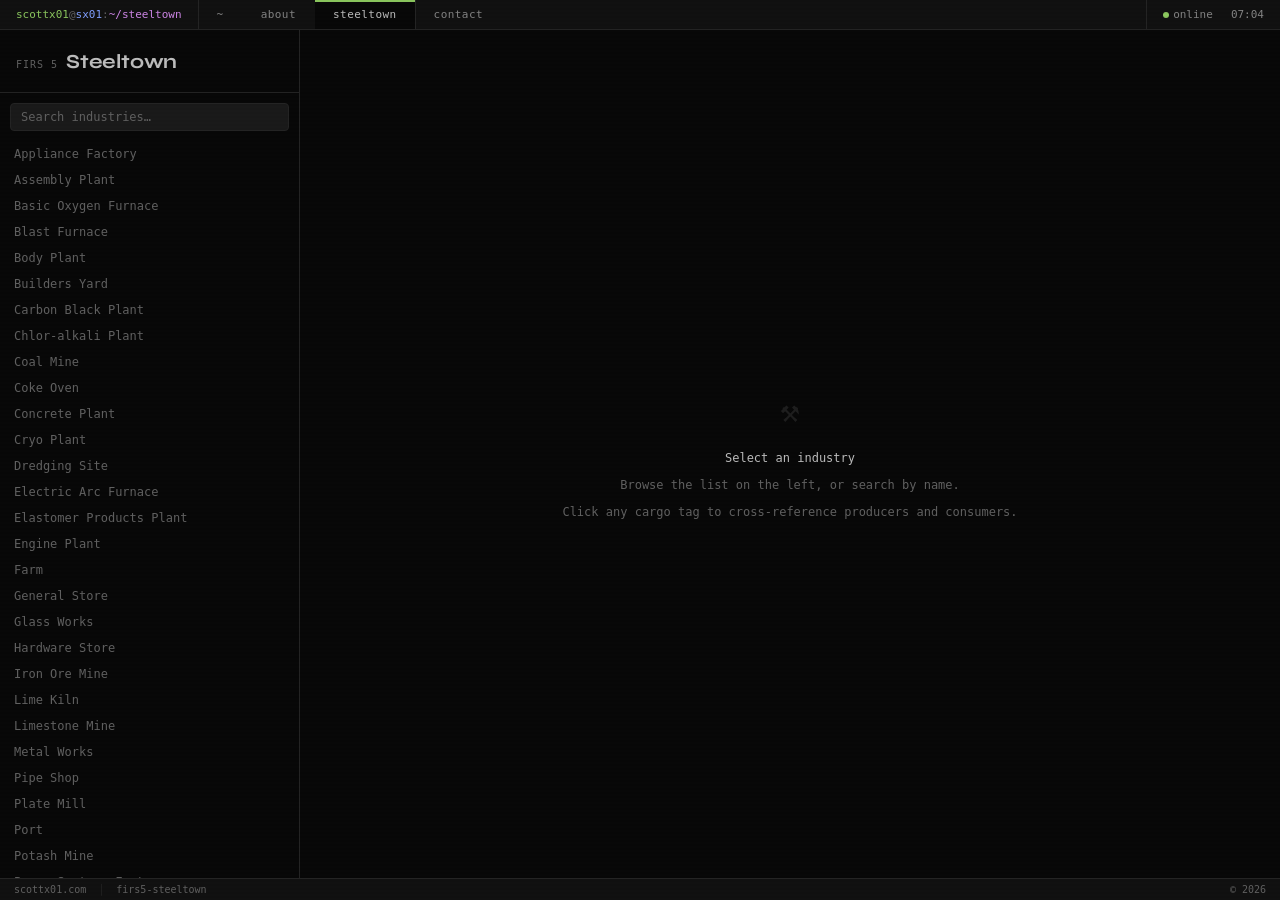
==== commit 0799fd2b: "comments, js, other fixes" ====
--- a/openttd/index.html
+++ b/openttd/index.html
@@ -3,7 +3,7 @@
 <head>
   <meta charset="UTF-8">
   <meta name="viewport" content="width=device-width, initial-scale=1.0">
-  <title>FIRS 5 · Steeltown — scottx01</title>
+  <title>FIRS 5 &middot; Steeltown &mdash; scottx01</title>
   <link rel="icon" type="image/x-icon" href="/assets/favicon.ico">
   <link rel="icon" type="image/png" sizes="32x32" href="/assets/favicon-32x32.png">
   <link rel="apple-touch-icon" href="/assets/apple-touch-icon.png">
@@ -32,7 +32,6 @@
 
 <div id="openttd-app">
 
-  <!-- ── Left panel ──────────────────────────────── -->
   <div id="ot-left">
     <div id="ot-header">
       <div class="ot-header-text">
@@ -43,21 +42,17 @@
     </div>
 
     <div id="ot-search-wrap">
-      <input id="ot-search" type="search" placeholder="Search industries…" autocomplete="off" spellcheck="false">
+      <input id="ot-search" type="search" placeholder="Search industries&hellip;" autocomplete="off" spellcheck="false">
     </div>
 
     <div id="ot-list" role="list">
-      <!-- Populated by JS -->
     </div>
   </div>
 
-  <!-- ── Right panel ─────────────────────────────── -->
   <div id="ot-right" aria-live="polite">
 
-    <!-- Persistent back button (shown when history exists) -->
     <button id="ot-back-btn" hidden>&#x2190; Back</button>
 
-    <!-- Default state -->
     <div id="ot-empty" class="ot-panel">
       <div class="ot-empty-icon">&#x2692;</div>
       <p><strong>Select an industry</strong></p>
@@ -65,7 +60,6 @@
       <p>Click any cargo tag to cross-reference producers and consumers.</p>
     </div>
 
-    <!-- Industry detail view -->
     <div id="ot-industry-view" class="ot-panel" hidden>
       <div class="ot-ind-name" id="ot-iv-name"></div>
       <div class="ot-cargo-section">
@@ -78,7 +72,6 @@
       </div>
     </div>
 
-    <!-- Cargo cross-reference view -->
     <div id="ot-cargo-view" class="ot-panel" hidden>
       <div class="ot-cargo-heading" id="ot-cv-name"></div>
       <div class="ot-cargo-sub">Cargo cross-reference</div>
@@ -104,460 +97,6 @@
   </div>
 </div>
 
-<script>
-// ─── Data ──────────────────────────────────────────────────────────────────
-// Steeltown economy — FIRS 5
-// cargoIn  = accepted inputs
-// cargoOut = produced outputs
-
-const INDUSTRIES = [
-  {
-    name: "Appliance Factory",
-    cargoIn:  ["Electrical Parts", "Paints & Coatings", "Pumps & Valves", "Seals Hoses & Belts", "Steel Sheet & Strip"],
-    cargoOut: ["Engineering Supplies", "Goods"]
-  },
-  {
-    name: "Assembly Plant",
-    cargoIn:  ["Engines & Driveline", "Glass", "Tyres", "Vehicle Bodies", "Vehicle Parts"],
-    cargoOut: ["Engineering Supplies", "Vehicles"]
-  },
-  {
-    name: "Basic Oxygen Furnace",
-    cargoIn:  ["Ferroalloys", "Oxygen", "Pig Iron", "Quicklime"],
-    cargoOut: ["Billets & Blooms", "Slag", "Steel Ingots", "Steel Slab"]
-  },
-  {
-    name: "Blast Furnace",
-    cargoIn:  ["Coke", "Iron Ore", "Limestone"],
-    cargoOut: ["Cast Iron", "Pig Iron", "Slag"]
-  },
-  {
-    name: "Body Plant",
-    cargoIn:  ["Paints & Coatings", "Steel Sheet & Strip", "Welding Consumables"],
-    cargoOut: ["Vehicle Bodies"]
-  },
-  {
-    name: "Builders Yard",
-    cargoIn:  ["Concrete Products", "Glass", "Hardware", "Plant & Machinery", "Storage Tanks & Pipework", "Structural Steel"],
-    cargoOut: []
-  },
-  {
-    name: "Carbon Black Plant",
-    cargoIn:  ["Coal Tar"],
-    cargoOut: ["Carbon Black"]
-  },
-  {
-    name: "Chlor-alkali Plant",
-    cargoIn:  ["Salt"],
-    cargoOut: ["Acid", "Chlorine", "Sodium Hydroxide"]
-  },
-  {
-    name: "Coal Mine",
-    cargoIn:  ["Engineering Supplies"],
-    cargoOut: ["Coal"]
-  },
-  {
-    name: "Coke Oven",
-    cargoIn:  ["Coal"],
-    cargoOut: ["Coke", "Coal Tar", "Sulphur"]
-  },
-  {
-    name: "Concrete Plant",
-    cargoIn:  ["Aggregates", "Cement", "Rebar"],
-    cargoOut: ["Concrete Products"]
-  },
-  {
-    name: "Cryo Plant",
-    cargoIn:  [],
-    cargoOut: ["Nitrogen", "Oxygen", "Welding Consumables"]
-  },
-  {
-    name: "Dredging Site",
-    cargoIn:  ["Engineering Supplies"],
-    cargoOut: ["Aggregates"]
-  },
-  {
-    name: "Electric Arc Furnace",
-    cargoIn:  ["Ferroalloys", "Oxygen", "Quicklime", "Scrap Metal"],
-    cargoOut: ["Billets & Blooms", "Slag", "Steel Ingots", "Steel Slab"]
-  },
-  {
-    name: "Elastomer Products Plant",
-    cargoIn:  ["Carbon Black", "Rubber", "Sulphur"],
-    cargoOut: ["Seals Hoses & Belts"]
-  },
-  {
-    name: "Engine Plant",
-    cargoIn:  ["Aluminium", "Cast Iron", "Sand", "Seals Hoses & Belts"],
-    cargoOut: ["Engines & Driveline"]
-  },
-  {
-    name: "Farm",
-    cargoIn:  ["Farm Supplies"],
-    cargoOut: ["Food"]
-  },
-  {
-    name: "General Store",
-    cargoIn:  ["Food", "Goods", "Hardware"],
-    cargoOut: []
-  },
-  {
-    name: "Glass Works",
-    cargoIn:  ["Chemicals", "Limestone", "Nitrogen", "Sand", "Soda Ash"],
-    cargoOut: ["Glass"]
-  },
-  {
-    name: "Hardware Store",
-    cargoIn:  ["Goods", "Hardware"],
-    cargoOut: []
-  },
-  {
-    name: "Iron Ore Mine",
-    cargoIn:  ["Engineering Supplies"],
-    cargoOut: ["Iron Ore"]
-  },
-  {
-    name: "Lime Kiln",
-    cargoIn:  ["Limestone"],
-    cargoOut: ["Farm Supplies", "Quicklime"]
-  },
-  {
-    name: "Limestone Mine",
-    cargoIn:  ["Engineering Supplies"],
-    cargoOut: ["Limestone"]
-  },
-  {
-    name: "Metal Works",
-    cargoIn:  ["Cast Iron", "Chemicals", "Forgings & Castings", "Merchant Bar", "Steel Sheet & Strip", "Steel Wire Rod"],
-    cargoOut: ["Engineering Supplies", "Goods", "Hardware"]
-  },
-  {
-    name: "Pipe Shop",
-    cargoIn:  ["Paints & Coatings", "Pumps & Valves", "Steel Pipe", "Welding Consumables"],
-    cargoOut: ["Engineering Supplies", "Storage Tanks & Pipework"]
-  },
-  {
-    name: "Plate Mill",
-    cargoIn:  ["Steel Slab", "Welding Consumables"],
-    cargoOut: ["Steel Plate", "Structural Steel"]
-  },
-  {
-    name: "Port",
-    cargoIn:  ["Cement", "Food", "Goods", "Hardware", "Sodium Hydroxide", "Storage Tanks & Pipework", "Vehicles"],
-    cargoOut: ["Aluminium", "Chemicals", "Cleaning Agents", "Electrical Parts", "Engineering Supplies", "Ferroalloys", "Paints & Coatings", "Rubber", "Zinc"]
-  },
-  {
-    name: "Potash Mine",
-    cargoIn:  ["Engineering Supplies"],
-    cargoOut: ["Farm Supplies", "Potash", "Salt"]
-  },
-  {
-    name: "Power Systems Factory",
-    cargoIn:  ["Electrical Parts", "Engines & Driveline", "Forgings & Castings", "Paints & Coatings", "Pumps & Valves", "Steel Sheet & Strip", "Structural Steel"],
-    cargoOut: ["Engineering Supplies", "Plant & Machinery"]
-  },
-  {
-    name: "Precision Parts Plant",
-    cargoIn:  ["Forgings & Castings", "Merchant Bar", "Seals Hoses & Belts", "Steel Tube", "Steel Wire Rod", "Welding Consumables"],
-    cargoOut: ["Pumps & Valves", "Vehicle Parts"]
-  },
-  {
-    name: "Quarry",
-    cargoIn:  ["Engineering Supplies"],
-    cargoOut: ["Aggregates", "Limestone", "Sand"]
-  },
-  {
-    name: "Scrap Yard",
-    cargoIn:  [],
-    cargoOut: ["Scrap Metal"]
-  },
-  {
-    name: "Section & Bar Mill",
-    cargoIn:  ["Billets & Blooms", "Engineering Supplies"],
-    cargoOut: ["Merchant Bar", "Rebar", "Structural Steel"]
-  },
-  {
-    name: "Slag Grinding Plant",
-    cargoIn:  ["Slag"],
-    cargoOut: ["Cement", "Farm Supplies"]
-  },
-  {
-    name: "Soda Ash Mine",
-    cargoIn:  ["Engineering Supplies"],
-    cargoOut: ["Salt", "Soda Ash"]
-  },
-  {
-    name: "Steel Forge & Foundry",
-    cargoIn:  ["Cleaning Agents", "Sand", "Steel Ingots", "Welding Consumables"],
-    cargoOut: ["Forgings & Castings"]
-  },
-  {
-    name: "Strip Mill",
-    cargoIn:  ["Steel Slab", "Zinc"],
-    cargoOut: ["Steel Sheet & Strip"]
-  },
-  {
-    name: "Tracked Vehicle Factory",
-    cargoIn:  ["Engines & Driveline", "Paints & Coatings", "Steel Plate", "Vehicle Parts", "Welding Consumables"],
-    cargoOut: ["Engineering Supplies", "Plant & Machinery", "Vehicles"]
-  },
-  {
-    name: "Tube & Pipe Mill",
-    cargoIn:  ["Acid", "Billets & Blooms", "Cleaning Agents"],
-    cargoOut: ["Steel Pipe", "Steel Tube"]
-  },
-  {
-    name: "Tyre Plant",
-    cargoIn:  ["Carbon Black", "Rubber", "Sulphur", "Tyre Cord"],
-    cargoOut: ["Tyres"]
-  },
-  {
-    name: "Vehicle Distributor",
-    cargoIn:  ["Vehicles"],
-    cargoOut: []
-  },
-  {
-    name: "Wharf",
-    cargoIn:  ["Cement", "Chlorine", "Food", "Plant & Machinery", "Potash", "Steel Ingots", "Steel Plate"],
-    cargoOut: ["Aluminium", "Ferroalloys", "Rubber", "Sand", "Zinc"]
-  },
-  {
-    name: "Wire Rod Mill",
-    cargoIn:  ["Billets & Blooms", "Cleaning Agents", "Welding Consumables"],
-    cargoOut: ["Rebar", "Steel Wire Rod", "Tyre Cord", "Welding Consumables"]
-  }
-];
-
-// ─── Cargo index ────────────────────────────────────────────────────────────
-// Maps cargo name → { producers: [industryName…], acceptors: [industryName…] }
-
-const cargoIndex = {};
-
-function ensureCargo(cargo) {
-  if (!cargoIndex[cargo]) cargoIndex[cargo] = { producers: [], acceptors: [] };
-}
-
-INDUSTRIES.forEach(ind => {
-  ind.cargoOut.forEach(c => { ensureCargo(c); cargoIndex[c].producers.push(ind.name); });
-  ind.cargoIn.forEach(c  => { ensureCargo(c); cargoIndex[c].acceptors.push(ind.name); });
-});
-
-// ─── State ──────────────────────────────────────────────────────────────────
-
-let selectedIndustry = null;
-let currentView      = null; // { type: 'industry'|'cargo', name: string }
-const navHistory     = [];   // max 10 entries
-
-// ─── DOM refs ───────────────────────────────────────────────────────────────
-
-const otList       = document.getElementById('ot-list');
-const otSearch     = document.getElementById('ot-search');
-const otRight      = document.getElementById('ot-right');
-const otEmpty      = document.getElementById('ot-empty');
-const otIndView    = document.getElementById('ot-industry-view');
-const otCargoView  = document.getElementById('ot-cargo-view');
-const otIvName     = document.getElementById('ot-iv-name');
-const otIvInTags   = document.getElementById('ot-iv-in-tags');
-const otIvOutTags  = document.getElementById('ot-iv-out-tags');
-const otCvName     = document.getElementById('ot-cv-name');
-const otCvProd     = document.getElementById('ot-cv-producers');
-const otCvAcc      = document.getElementById('ot-cv-acceptors');
-const otBackBtn    = document.getElementById('ot-back-btn');
-const otLeft       = document.getElementById('ot-left');
-const otMobToggle  = document.getElementById('ot-mobile-toggle');
-
-// ─── History helpers ──────────────────────────────────────────────────────────
-
-function pushHistory() {
-  if (!currentView) return;
-  navHistory.push({ ...currentView });
-  if (navHistory.length > 10) navHistory.shift();
-}
-
-function updateBackBtn() {
-  otBackBtn.hidden = navHistory.length === 0;
-}
-
-// ─── Industry list ───────────────────────────────────────────────────────────
-
-function buildList() {
-  otList.innerHTML = '';
-  INDUSTRIES.forEach(ind => {
-    const btn = document.createElement('button');
-    btn.className    = 'ot-ind-btn';
-    btn.textContent  = ind.name;
-    btn.dataset.name = ind.name;
-    btn.setAttribute('role', 'listitem');
-    btn.addEventListener('click', () => selectIndustry(ind.name));
-    otList.appendChild(btn);
-  });
-}
-
-// ─── Search ──────────────────────────────────────────────────────────────────
-
-otSearch.addEventListener('input', () => {
-  const q = otSearch.value.trim().toLowerCase();
-  otList.querySelectorAll('.ot-ind-btn').forEach(btn => {
-    btn.classList.toggle('hidden', !!q && !btn.dataset.name.toLowerCase().includes(q));
-  });
-});
-
-// ─── Panel switching ──────────────────────────────────────────────────────────
-
-function showPanel(which) {
-  otEmpty.hidden     = (which !== 'empty');
-  otIndView.hidden   = (which !== 'industry');
-  otCargoView.hidden = (which !== 'cargo');
-
-  otRight.scrollTop = 0;
-
-  const el = which === 'empty' ? otEmpty : which === 'industry' ? otIndView : otCargoView;
-  el.classList.remove('ot-panel');
-  void el.offsetWidth;
-  el.classList.add('ot-panel');
-}
-
-// ─── Select industry (public — pushes history) ────────────────────────────────
-
-function selectIndustry(name) {
-  pushHistory();
-  _renderIndustry(name);
-}
-
-function _renderIndustry(name) {
-  selectedIndustry = name;
-  currentView      = { type: 'industry', name };
-
-  otList.querySelectorAll('.ot-ind-btn').forEach(btn => {
-    btn.classList.toggle('active', btn.dataset.name === name);
-  });
-
-  const ind = INDUSTRIES.find(i => i.name === name);
-  if (!ind) return;
-
-  otIvName.textContent = ind.name;
-
-  otIvInTags.innerHTML = '';
-  if (ind.cargoIn.length === 0) {
-    otIvInTags.innerHTML = '<span class="ot-no-cargo">None</span>';
-  } else {
-    ind.cargoIn.forEach(c => otIvInTags.appendChild(makeTag(c, 'in')));
-  }
-
-  otIvOutTags.innerHTML = '';
-  if (ind.cargoOut.length === 0) {
-    otIvOutTags.innerHTML = '<span class="ot-no-cargo">None</span>';
-  } else {
-    ind.cargoOut.forEach(c => otIvOutTags.appendChild(makeTag(c, 'out')));
-  }
-
-  showPanel('industry');
-  updateBackBtn();
-
-  if (window.innerWidth <= 700) {
-    otLeft.classList.remove('expanded');
-    otMobToggle.textContent = '▾';
-  }
-}
-
-// ─── Cargo tag ───────────────────────────────────────────────────────────────
-
-function makeTag(cargoName, dir) {
-  const btn = document.createElement('button');
-  btn.className = `otd-tag otd-tag-${dir}`;
-  btn.textContent = cargoName;
-  btn.title = `Cross-reference: ${cargoName}`;
-  btn.addEventListener('click', () => showCargoRef(cargoName));
-  return btn;
-}
-
-// ─── Cargo cross-reference (public — pushes history) ──────────────────────────
-
-function showCargoRef(cargoName) {
-  pushHistory();
-  _renderCargoRef(cargoName);
-}
-
-function _renderCargoRef(cargoName) {
-  currentView = { type: 'cargo', name: cargoName };
-
-  otCvName.textContent = cargoName;
-
-  const entry = cargoIndex[cargoName] || { producers: [], acceptors: [] };
-
-  otCvProd.innerHTML = '';
-  if (entry.producers.length === 0) {
-    otCvProd.innerHTML = '<span class="ot-xref-none">No industries produce this cargo in Steeltown.</span>';
-  } else {
-    entry.producers.forEach(n => otCvProd.appendChild(makeXrefBtn(n, 'produced-btn')));
-  }
-
-  otCvAcc.innerHTML = '';
-  if (entry.acceptors.length === 0) {
-    otCvAcc.innerHTML = '<span class="ot-xref-none">No industries accept this cargo in Steeltown.</span>';
-  } else {
-    entry.acceptors.forEach(n => otCvAcc.appendChild(makeXrefBtn(n, 'accepted-btn')));
-  }
-
-  otList.querySelectorAll('.ot-ind-btn').forEach(btn => btn.classList.remove('active'));
-  showPanel('cargo');
-  updateBackBtn();
-}
-
-function makeXrefBtn(indName, cls) {
-  const btn = document.createElement('button');
-  btn.className = `ot-xref-btn ${cls}`;
-  btn.textContent = indName;
-  btn.addEventListener('click', () => selectIndustry(indName));
-  return btn;
-}
-
-// ─── Back ─────────────────────────────────────────────────────────────────────
-
-otBackBtn.addEventListener('click', () => {
-  const prev = navHistory.pop();
-  if (!prev) {
-    currentView = null;
-    selectedIndustry = null;
-    otList.querySelectorAll('.ot-ind-btn').forEach(btn => btn.classList.remove('active'));
-    showPanel('empty');
-    updateBackBtn();
-    return;
-  }
-  if (prev.type === 'industry') _renderIndustry(prev.name);
-  else _renderCargoRef(prev.name);
-  updateBackBtn();
-});
-
-// ─── Mobile toggle ────────────────────────────────────────────────────────────
-
-otMobToggle.addEventListener('click', e => {
-  e.stopPropagation();
-  const expanded = otLeft.classList.toggle('expanded');
-  otMobToggle.textContent = expanded ? '▴' : '▾';
-});
-
-document.getElementById('ot-header').addEventListener('click', () => {
-  if (window.innerWidth <= 700) {
-    const expanded = otLeft.classList.toggle('expanded');
-    otMobToggle.textContent = expanded ? '▴' : '▾';
-  }
-});
-
-// ─── Clock ────────────────────────────────────────────────────────────────────
-
-function updateClock() {
-  var now = new Date();
-  document.getElementById('clock').textContent =
-    String(now.getHours()).padStart(2,'0') + ':' + String(now.getMinutes()).padStart(2,'0');
-}
-updateClock();
-setInterval(updateClock, 1000);
-
-// ─── Init ─────────────────────────────────────────────────────────────────────
-
-buildList();
-showPanel('empty');
-</script>
+<script src="script.js"></script>
 </body>
 </html>
--- a/styles.css
+++ b/styles.css
@@ -344,7 +344,7 @@
   transition: color 0.1s;
 }
 .proj-link:hover { color: var(--fg); }
-.proj-link::after { content: ' ↗'; }
+.proj-link::after { content: ' \2197'; }
 
 .proj-null { color: var(--fg-dim); font-size: 11px; }
 
@@ -713,8 +713,6 @@
 }
 
 
-/* ── OpenTTD / FIRS 5 Steeltown Tool ──────────────────────────────────────── */
-
 #openttd-app {
   position: fixed;
   top: 30px; left: 0; right: 0; bottom: 22px;
@@ -722,7 +720,6 @@
   overflow: hidden;
 }
 
-/* Left panel */
 #ot-mobile-toggle { display: none; }
 
 #ot-left {
@@ -807,14 +804,12 @@
 }
 .ot-ind-btn.hidden { display: none; }
 
-/* Right panel */
 #ot-right {
   flex: 1;
   overflow-y: auto;
   padding: 28px 32px;
 }
 
-/* Panel fade animation */
 .ot-panel {
   animation: otFadeIn 0.15s ease;
 }
@@ -823,7 +818,6 @@
   to   { opacity: 1; transform: translateY(0); }
 }
 
-/* Empty state */
 #ot-empty {
   display: flex;
   flex-direction: column;
@@ -838,7 +832,6 @@
 #ot-empty p { color: var(--fg-dim); font-size: 12px; }
 #ot-empty p strong { color: var(--fg); font-weight: 500; }
 
-/* Industry detail */
 .ot-ind-name {
   font-family: 'Syne', var(--font);
   font-size: 22px;
@@ -861,7 +854,6 @@
 
 .ot-tags { display: flex; flex-wrap: wrap; gap: 7px; }
 
-/* Cargo pill tags */
 .otd-tag {
   display: inline-flex;
   align-items: center;
@@ -882,7 +874,6 @@
 
 .ot-no-cargo { font-size: 12px; color: var(--fg-dim); font-style: italic; }
 
-/* Cargo cross-reference */
 .ot-cargo-heading {
   font-family: 'Syne', var(--font);
   font-size: 22px;
